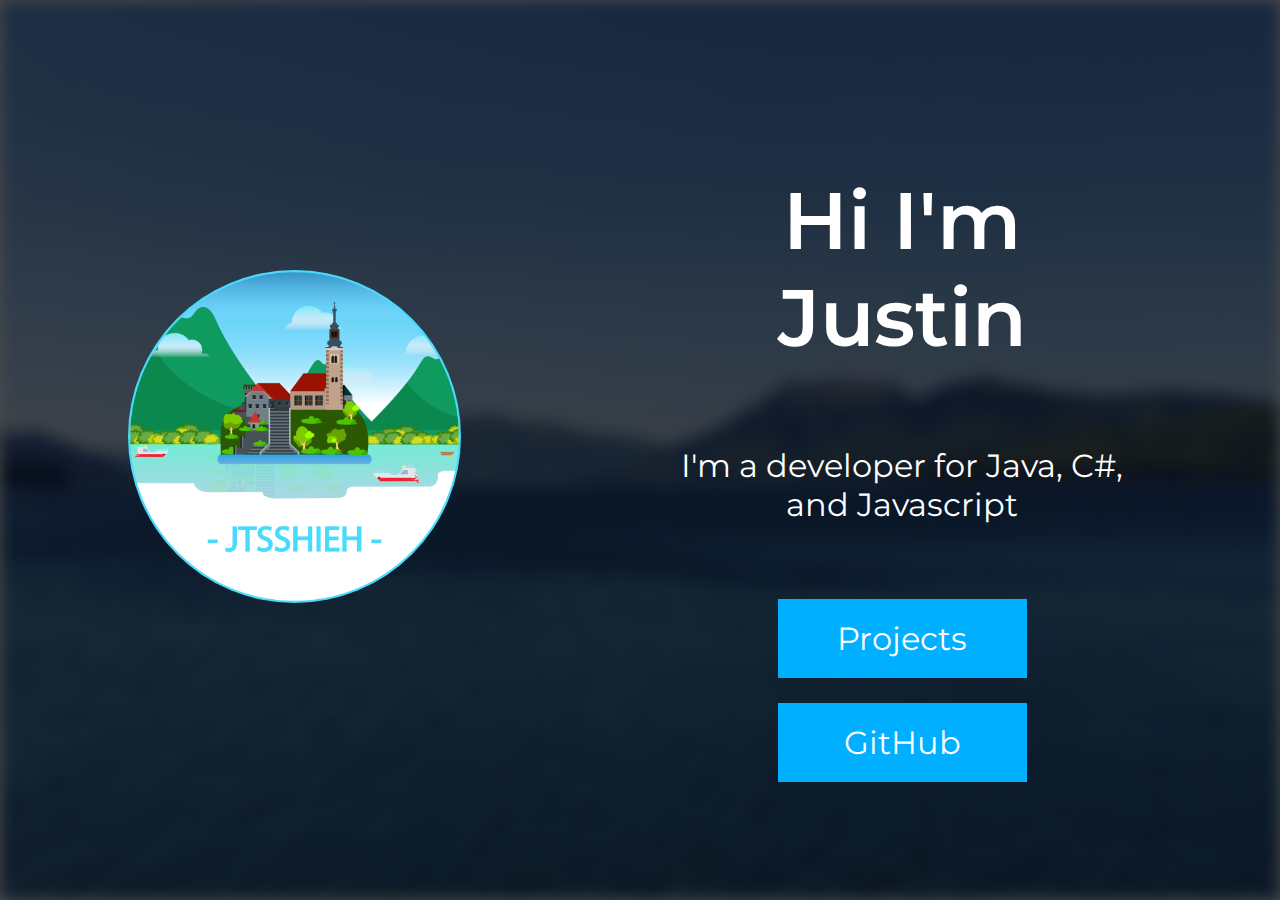
==== index.html @ 03d055e5 "Add homepage" ====
<!DOCTYPE html>
<!--[if lt IE 7]>      <html class="no-js lt-ie9 lt-ie8 lt-ie7"> <![endif]-->
<!--[if IE 7]>         <html class="no-js lt-ie9 lt-ie8"> <![endif]-->
<!--[if IE 8]>         <html class="no-js lt-ie9"> <![endif]-->
<!--[if gt IE 8]><!--> <html class="no-js"> <!--<![endif]-->
    <head>
        <meta charset="utf-8">
        <meta http-equiv="X-UA-Compatible" content="IE=edge">
        <title></title>
        <meta name="description" content="">
        <meta name="viewport" content="width=device-width, initial-scale=1">
        <link rel="stylesheet" href="style.css">
    </head>
    <body>
        <div id="bg-image"></div>
            <div id="content">
                <div id="image">
                    <img src="images/ProfilePicture.png"/>
                </div>
                <div id="text">
                    <h1>Hi I'm Justin</h1>
                    <h2>I'm a developer for Java, C#, and Javascript</h2>
                    <a class="button" href="">Projects</a>
                    <a class="button" href="https://www.github.com/jtsshieh">GitHub</a>
                </div>
            </div>
        <script src="" async defer></script>
    </body>
</html>
---- style.css ----
@import url('https://fonts.googleapis.com/css2?family=Montserrat:wght@400;600&display=swap');

html, body {
    height: 100%;
    width: 100%;
    margin: 0;
    overflow: hidden;
}

h1 {
    color: white;
}

h2 {
    color: white;
}

img {
    border-radius: 100%;
    max-width: 100%;
    max-height: 100%;
    width: auto;
    height: auto;
}

#bg-image {
    background-image: url("images/Background.jpg");
    background-size: cover;

    filter: blur(8px);
    -webkit-filter: blur(8px);
  
    background-position: center;
    background-repeat: no-repeat;
    height: 100%
}
#content {
    background-color: rgba(0,0,0,0.7);
    z-index: 2;
    display: flex;
    justify-content: center;
    align-items: center;
    flex-direction: column;
    width: 100%;
    height: 100%;
    position: absolute;
    top: 50%;
    left: 50%;
    transform: translate(-50%, -50%);
}

#image {
    height: 30%;
    margin-left: 10%;
    margin-right: 10%;
    margin-top: 10%
}

#text {
    display: flex;
    justify-content: center;
    flex-direction: column;
    align-items: center;
    height: 70%;
    margin-right: 10%;
    margin-left: 10%;
    margin-bottom: 10%;
}

#text h1 {
    font-family: 'Montserrat', sans-serif;
    font-weight: 600;
    font-size: 3em;
    text-align: center;
}

#text h2 {
    font-family: 'Montserrat', sans-serif;
    font-weight: 400;
    font-size: 1em;
    text-align: center;
    margin-bottom: 10%;
}

#text .button {
    font-family: 'Montserrat', sans-serif;
    background-color: #00afff;
    font-size: 1em;
    color: white;
    padding: 2% 1.5%;
    text-decoration: none;
    text-align: center;
    width: 30%;
    margin-top: 5%;
}

#text .button:hover {
    background-color: #33bfff;
    cursor: pointer;
}

/* Landscape  -- display content in rows, not columns*/
@media only screen and (orientation: landscape) {
    #content {
        flex-direction: row;
    }

    #image {
        width: 40%;
        height: 40%;
        margin-left: 10%;
        margin-right: 5%;
        margin-top: 0;
    }
    
    #text {
        height: 100%;
        width: 60%;
        margin-right: 10%;
        margin-left: 10%;
        margin-bottom: 0;
    }
}    

/* Portrait widescreen (ex tablets) -- display text in large font*/
@media only screen and (min-width: 768px) and (orientation: portrait){
    
    #text h1 {
        font-size: 5em;
    }
    
    #text h2 {
        font-size: 2em;
    }
    #text .button {
        font-size: 2em;
        padding: 4% 10%;
    }
} 

/* Portrait tall screen (ex tall phones) -- increase button size*/
@media only screen and (min-height: 768px) and (orientation: portrait){
    
    #text .button {
        padding: 4% 10%;
    }
} 

/* Landscape tall display (ex: computers */
@media only screen and (min-height: 768px) and (orientation: landscape){
    #text h1 {
        font-size: 5em;
    }
    
    #text h2 {
        font-size: 2em;
    }

    #text .button {
        font-size: 2em;
        padding: 4% 10%;
    }
    
}
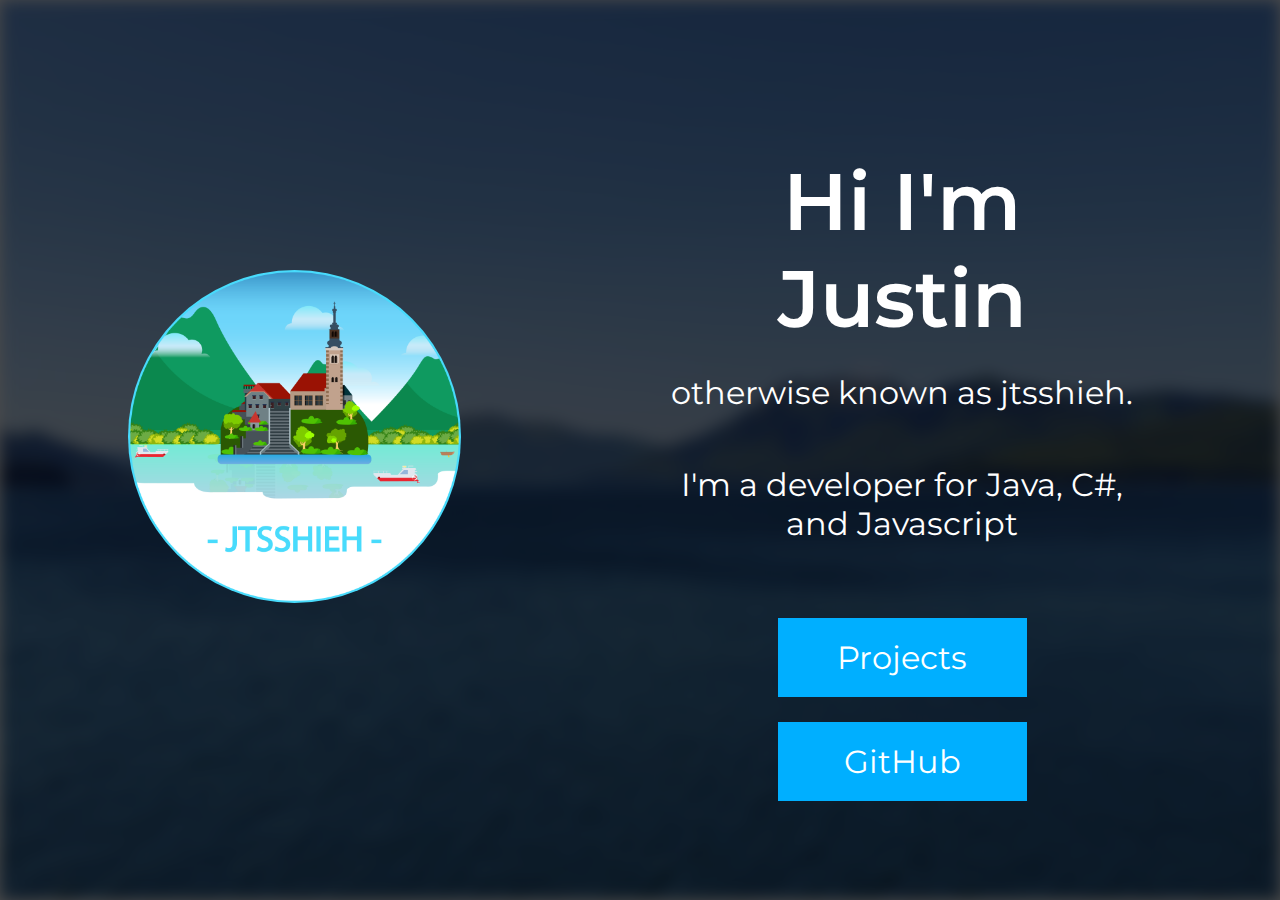
==== commit 7618af3f: "Add animations and update media queries" ====
--- a/index.html
+++ b/index.html
@@ -6,24 +6,25 @@
     <head>
         <meta charset="utf-8">
         <meta http-equiv="X-UA-Compatible" content="IE=edge">
-        <title></title>
+        <title>Justin - Home</title>
         <meta name="description" content="">
         <meta name="viewport" content="width=device-width, initial-scale=1">
         <link rel="stylesheet" href="style.css">
     </head>
     <body>
+        <script src="script.js"></script>
         <div id="bg-image"></div>
-            <div id="content">
-                <div id="image">
-                    <img src="images/ProfilePicture.png"/>
-                </div>
-                <div id="text">
-                    <h1>Hi I'm Justin</h1>
-                    <h2>I'm a developer for Java, C#, and Javascript</h2>
-                    <a class="button" href="">Projects</a>
-                    <a class="button" href="https://www.github.com/jtsshieh">GitHub</a>
-                </div>
+        <div id="content">
+            <div id="image">
+                <img src="images/ProfilePicture.png"/>
             </div>
-        <script src="" async defer></script>
+            <div id="text">
+                <h1>Hi I'm Justin</h1>
+                <h2>otherwise known as jtsshieh.</h2>
+                <h2 class="description">I'm a developer for Java, C#, and Javascript</h2>
+                <a class="button" href="">Projects</a>
+                <a class="button" href="https://www.github.com/jtsshieh">GitHub</a>
+            </div>
+        </div>
     </body>
 </html>--- a/style.css
+++ b/style.css
@@ -21,6 +21,7 @@
     max-height: 100%;
     width: auto;
     height: auto;
+    animation: fade 1s, zoom 1s;
 }
 
 #bg-image {
@@ -32,7 +33,8 @@
   
     background-position: center;
     background-repeat: no-repeat;
-    height: 100%
+    height: 100%;
+    animation: fade 1s;
 }
 #content {
     background-color: rgba(0,0,0,0.7);
@@ -47,6 +49,7 @@
     top: 50%;
     left: 50%;
     transform: translate(-50%, -50%);
+    animation: backgroundFade 2s;
 }
 
 #image {
@@ -72,6 +75,8 @@
     font-weight: 600;
     font-size: 3em;
     text-align: center;
+    animation: fade 1s, zoom 1s;
+    margin-bottom: 0;
 }
 
 #text h2 {
@@ -79,9 +84,12 @@
     font-weight: 400;
     font-size: 1em;
     text-align: center;
+    animation: fade 1s, zoom 1s;
+}
+
+#text .description {
     margin-bottom: 10%;
 }
-
 #text .button {
     font-family: 'Montserrat', sans-serif;
     background-color: #00afff;
@@ -92,11 +100,19 @@
     text-align: center;
     width: 30%;
     margin-top: 5%;
+    animation: fade 1s, zoom 1s;
 }
 
 #text .button:hover {
     background-color: #33bfff;
     cursor: pointer;
+}
+
+
+.loading *,
+.loading *:before,
+.loading *:after {
+  animation-play-state: paused !important;
 }
 
 /* Landscape  -- display content in rows, not columns*/
@@ -146,7 +162,7 @@
     }
 } 
 
-/* Landscape tall display (ex: computers */
+/* Landscape tall display (ex: computer)s */
 @media only screen and (min-height: 768px) and (orientation: landscape){
     #text h1 {
         font-size: 5em;
@@ -161,4 +177,50 @@
         padding: 4% 10%;
     }
     
-}    +}    
+
+/* Landscape short display (ex: phones) */
+@media only screen and (max-height: 450px) and (orientation: landscape){
+    #text h1 {
+        font-size: 2em;
+    }
+    
+    #text h2 {
+        font-size: 1em;
+    }
+
+    #text .button {
+        font-size: 1em;
+    }
+    
+}    
+
+@keyframes fade {
+    from {
+      opacity: 0;
+    }
+  
+    to {
+      opacity: 1;
+    }
+  }
+  
+
+@keyframes zoom {
+    from {
+        transform: scale(.5);
+    }
+    to {
+        transform: none;
+    }
+}
+
+@keyframes backgroundFade {
+    from {
+        background-color: rgb(0,0,0);
+    }
+
+    to {
+        background-color: rgba(0,0,0,0.7);
+    }
+}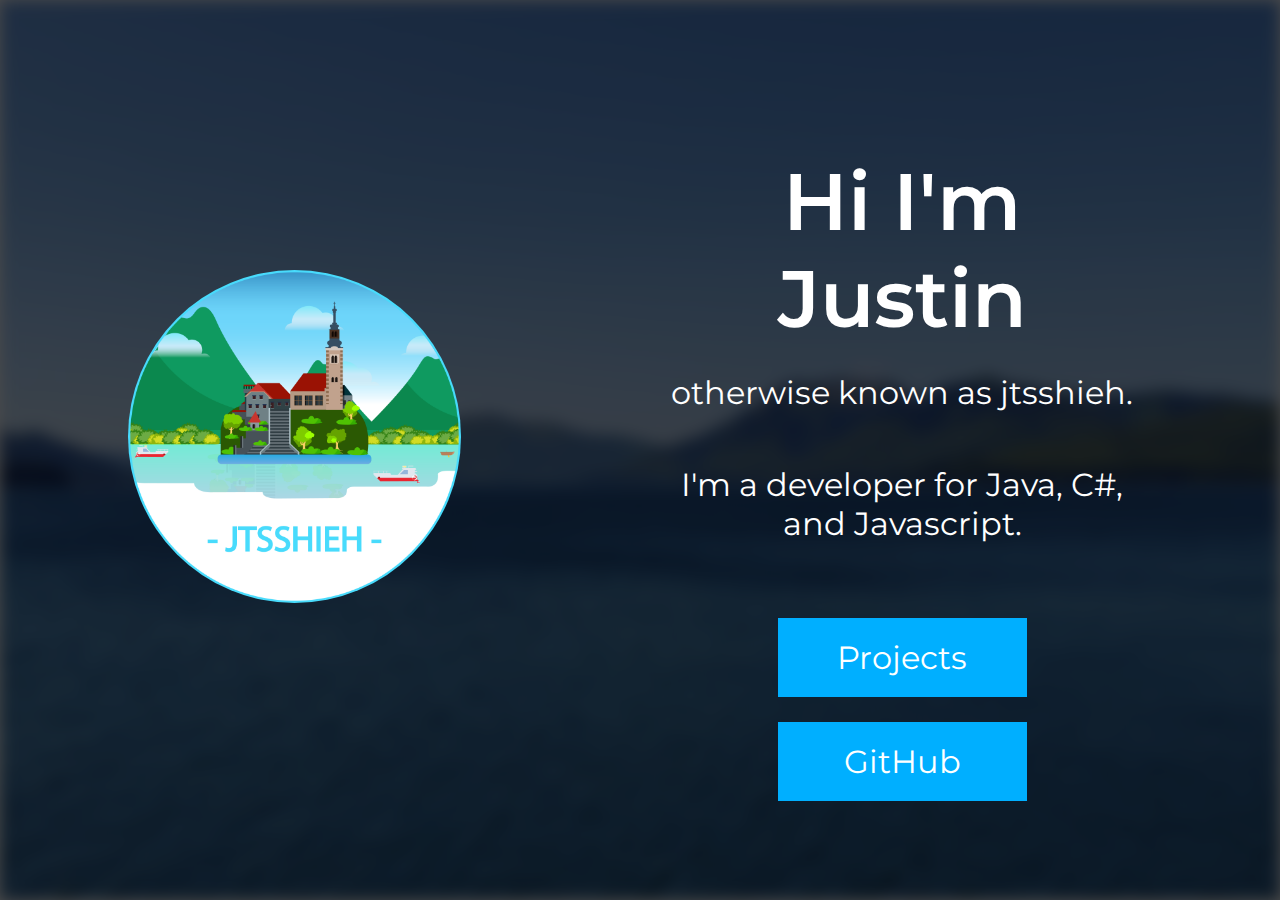
==== commit eaa0da70: "Add favicons" ====
--- a/index.html
+++ b/index.html
@@ -6,24 +6,30 @@
     <head>
         <meta charset="utf-8">
         <meta http-equiv="X-UA-Compatible" content="IE=edge">
-        <title>Justin - Home</title>
+        <title>Justin - Portfolio</title>
         <meta name="description" content="">
         <meta name="viewport" content="width=device-width, initial-scale=1">
         <link rel="stylesheet" href="style.css">
+        <link rel="apple-touch-icon" sizes="180x180" href="/apple-touch-icon.png">
+        <link rel="icon" type="image/png" sizes="32x32" href="/favicon-32x32.png">
+        <link rel="icon" type="image/png" sizes="16x16" href="/favicon-16x16.png">
+        <link rel="manifest" href="/site.webmanifest">
     </head>
     <body>
-        <script src="script.js"></script>
+        <script src="loader.js"></script>
         <div id="bg-image"></div>
         <div id="content">
-            <div id="image">
-                <img src="images/ProfilePicture.png"/>
-            </div>
-            <div id="text">
-                <h1>Hi I'm Justin</h1>
-                <h2>otherwise known as jtsshieh.</h2>
-                <h2 class="description">I'm a developer for Java, C#, and Javascript</h2>
-                <a class="button" href="">Projects</a>
-                <a class="button" href="https://www.github.com/jtsshieh">GitHub</a>
+            <div id="splash">
+                <div id="pfpContainer">
+                    <img src="images/pfp.png"/>
+                </div>
+                <div id="textContainer">
+                    <h1>Hi I'm Justin</h1>
+                    <h2>otherwise known as jtsshieh.</h2>
+                    <h2 class="description">I'm a developer for Java, C#, and Javascript.</h2>
+                    <a class="button" href="/projects/">Projects</a>
+                    <a class="button" href="https://www.github.com/jtsshieh">GitHub</a>
+                </div>
             </div>
         </div>
     </body>
--- a/style.css
+++ b/style.css
@@ -7,25 +7,8 @@
     overflow: hidden;
 }
 
-h1 {
-    color: white;
-}
-
-h2 {
-    color: white;
-}
-
-img {
-    border-radius: 100%;
-    max-width: 100%;
-    max-height: 100%;
-    width: auto;
-    height: auto;
-    animation: fade 1s, zoom 1s;
-}
-
 #bg-image {
-    background-image: url("images/Background.jpg");
+    background-image: url("images/bg.jpg");
     background-size: cover;
 
     filter: blur(8px);
@@ -36,30 +19,42 @@
     height: 100%;
     animation: fade 1s;
 }
-#content {
+
+#splash {
+    animation: backgroundFade 2s;
     background-color: rgba(0,0,0,0.7);
-    z-index: 2;
+    z-index: 3;
+
     display: flex;
     justify-content: center;
     align-items: center;
     flex-direction: column;
+
     width: 100%;
     height: 100%;
+
     position: absolute;
-    top: 50%;
-    left: 50%;
-    transform: translate(-50%, -50%);
-    animation: backgroundFade 2s;
-}
-
-#image {
+    top: 0;
+    left: 0;
+}
+
+#pfpContainer {
     height: 30%;
     margin-left: 10%;
     margin-right: 10%;
     margin-top: 10%
 }
 
-#text {
+#pfpContainer img {
+    border-radius: 100%;
+    max-width: 100%;
+    max-height: 100%;
+    width: auto;
+    height: auto;
+    animation: fade 1s, zoom 1s;
+}
+
+#textContainer {
     display: flex;
     justify-content: center;
     flex-direction: column;
@@ -70,30 +65,34 @@
     margin-bottom: 10%;
 }
 
-#text h1 {
+#textContainer h1 {
     font-family: 'Montserrat', sans-serif;
     font-weight: 600;
-    font-size: 3em;
+    font-size: 300%;
+    color: white;
     text-align: center;
+
     animation: fade 1s, zoom 1s;
     margin-bottom: 0;
 }
 
-#text h2 {
+#textContainer h2 {
     font-family: 'Montserrat', sans-serif;
     font-weight: 400;
-    font-size: 1em;
+    font-size: 100%;
     text-align: center;
-    animation: fade 1s, zoom 1s;
-}
-
-#text .description {
+    color: white;
+
+    animation: fade 1s, zoom 1s;
+}
+
+#textContainer .description {
     margin-bottom: 10%;
 }
-#text .button {
+#textContainer .button {
     font-family: 'Montserrat', sans-serif;
     background-color: #00afff;
-    font-size: 1em;
+    font-size: 100%;
     color: white;
     padding: 2% 1.5%;
     text-decoration: none;
@@ -103,7 +102,7 @@
     animation: fade 1s, zoom 1s;
 }
 
-#text .button:hover {
+#textContainer .button:hover {
     background-color: #33bfff;
     cursor: pointer;
 }
@@ -117,11 +116,11 @@
 
 /* Landscape  -- display content in rows, not columns*/
 @media only screen and (orientation: landscape) {
-    #content {
+    #splash{
         flex-direction: row;
     }
 
-    #image {
+    #pfpContainer {
         width: 40%;
         height: 40%;
         margin-left: 10%;
@@ -129,7 +128,7 @@
         margin-top: 0;
     }
     
-    #text {
+    #textContainer {
         height: 100%;
         width: 60%;
         margin-right: 10%;
@@ -141,15 +140,15 @@
 /* Portrait widescreen (ex tablets) -- display text in large font*/
 @media only screen and (min-width: 768px) and (orientation: portrait){
     
-    #text h1 {
-        font-size: 5em;
-    }
-    
-    #text h2 {
-        font-size: 2em;
-    }
-    #text .button {
-        font-size: 2em;
+    #textContainer h1 {
+        font-size: 500%;
+    }
+    
+    #textContainer h2 {
+        font-size: 200%;
+    }
+    #textContainer .button {
+        font-size: 200%;
         padding: 4% 10%;
     }
 } 
@@ -157,23 +156,23 @@
 /* Portrait tall screen (ex tall phones) -- increase button size*/
 @media only screen and (min-height: 768px) and (orientation: portrait){
     
-    #text .button {
+    #textContainer .button {
         padding: 4% 10%;
     }
 } 
 
 /* Landscape tall display (ex: computer)s */
 @media only screen and (min-height: 768px) and (orientation: landscape){
-    #text h1 {
-        font-size: 5em;
-    }
-    
-    #text h2 {
-        font-size: 2em;
-    }
-
-    #text .button {
-        font-size: 2em;
+    #textContainer h1 {
+        font-size: 500%;
+    }
+    
+    #textContainer h2 {
+        font-size: 200%;
+    }
+
+    #textContainer .button {
+        font-size: 200%;
         padding: 4% 10%;
     }
     
@@ -181,16 +180,16 @@
 
 /* Landscape short display (ex: phones) */
 @media only screen and (max-height: 450px) and (orientation: landscape){
-    #text h1 {
-        font-size: 2em;
-    }
-    
-    #text h2 {
-        font-size: 1em;
-    }
-
-    #text .button {
-        font-size: 1em;
+    #textContainer h1 {
+        font-size: 200%;
+    }
+    
+    #textContainer h2 {
+        font-size: 100%;
+    }
+
+    #textContainer .button {
+        font-size: 100%;
     }
     
 }    
@@ -208,7 +207,7 @@
 
 @keyframes zoom {
     from {
-        transform: scale(.5);
+        transform: scale(.50);
     }
     to {
         transform: none;
